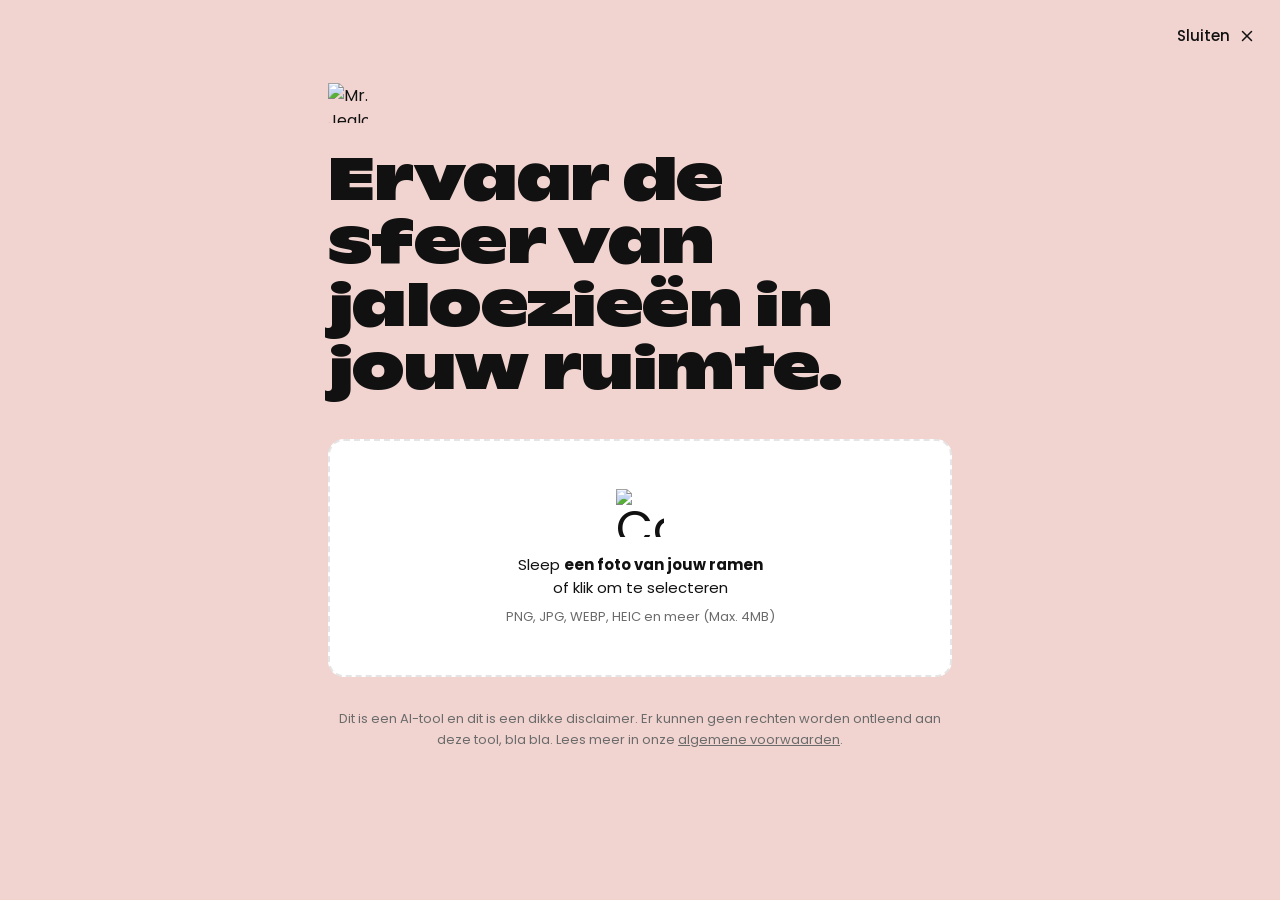
==== static/index.html @ cdcdd08e "Initial commit — Miss Vision Meets Mister Jealousy Full Flask app: Claude Vision 8-phase analysis pi" ====
<!DOCTYPE html>
<html lang="nl">
<head>
  <meta charset="UTF-8" />
  <meta name="viewport" content="width=device-width, initial-scale=1.0" />
  <title>Mr. Jealousy — Ervaar de sfeer</title>
  <link rel="stylesheet" href="style.css" />
</head>
<body>

<div class="app">

  <!-- ══════════════════════════════════════════
       PAGE 1 — LANDING / UPLOAD
  ══════════════════════════════════════════ -->
  <section id="page-landing" class="page active">

    <div class="topbar">
      <button class="btn-close" type="button" id="btn-sluiten-landing" aria-label="Sluiten">
        Sluiten
        <svg viewBox="0 0 24 24" fill="none" xmlns="http://www.w3.org/2000/svg">
          <line x1="18" y1="6" x2="6" y2="18" stroke-linecap="round"/>
          <line x1="6" y1="6" x2="18" y2="18" stroke-linecap="round"/>
        </svg>
      </button>
    </div>

    <div class="landing-content">

      <!-- MJ logo avatar -->
      <div class="avatar avatar-mj" aria-hidden="true">
        <img src="/img/speechbubble-logo.svg" alt="Mr. Jealousy logo">
      </div>

      <h1 class="landing-headline">
        Ervaar de sfeer van jaloezieën in jouw ruimte.
      </h1>

      <!-- Upload drop zone -->
      <label class="upload-card" id="upload-zone" for="file-input">
        <input
          type="file"
          id="file-input"
          accept="image/png,image/jpeg,image/webp,image/heic,image/heif,image/bmp,image/tiff,image/avif,.png,.jpg,.jpeg,.webp,.heic,.heif,.bmp,.tif,.tiff,.avif"
          aria-label="Upload een foto van jouw ramen"
        />
        <div class="upload-icon"><img src="/img/icon-camera.png" alt="Camera"></div>
        <p class="upload-primary">
          Sleep <strong>een foto van jouw ramen</strong><br>
          of klik om te selecteren
        </p>
        <p class="upload-hint">PNG, JPG, WEBP, HEIC en meer (Max. 4MB)</p>
      </label>

      <p class="landing-disclaimer">
        Dit is een AI-tool en dit is een dikke disclaimer. Er kunnen geen rechten
        worden ontleend aan deze tool, bla bla. Lees meer in onze
        <a href="#" target="_blank">algemene voorwaarden</a>.
      </p>

    </div>
  </section>


  <!-- ══════════════════════════════════════════
       PAGE 2 — LOADING (ALTERNATIVE)
  ══════════════════════════════════════════ -->
  <section id="page-loading" class="page">

    <div class="topbar">
      <button class="btn-close" type="button" id="btn-afsluiten-loading" aria-label="Afsluiten">
        Afsluiten
        <svg viewBox="0 0 24 24" fill="none" xmlns="http://www.w3.org/2000/svg">
          <line x1="18" y1="6" x2="6" y2="18" stroke-linecap="round"/>
          <line x1="6" y1="6" x2="18" y2="18" stroke-linecap="round"/>
        </svg>
      </button>
    </div>

    <div class="loading-inner-wrap">
      <div class="loading-inner">

        <div class="chat-row" id="chat-row">
          <div class="avatar avatar-mj" aria-hidden="true">
            <img src="/img/speechbubble-logo.svg" alt="Mr. Jealousy logo">
          </div>
          <div class="chat-text-carousel" id="chat-carousel">
            <span class="carousel-item">Hey Gorgeous…</span>
            <span class="carousel-item">Let's do some magic! ✨</span>
          </div>
        </div>

        <div class="progress-card">
          <div class="progress-track">
            <div class="progress-fill" id="progress-fill"></div>
          </div>
        </div>

        <p class="loading-disclaimer">
          Dit is een AI-tool en dit is een dikke disclaimer. Er kunnen geen rechten
          worden ontleend aan deze tool, bla bla. Lees meer in onze
          <a href="#" target="_blank">algemene voorwaarden</a>. Nullam id dolor id
          nibh ultricies vehicula ut id elit. Maecenas sed diam eget risus varius
          blandit sit amet non magna.
        </p>

      </div>
    </div>
  </section>


  <!-- ══════════════════════════════════════════
       PAGE 3 — RESULT
  ══════════════════════════════════════════ -->
  <section id="page-result" class="page">

    <header class="result-header">
      <div class="result-header-left">
        <img src="/img/speechbubble-logo.svg" alt="Mr. Jealousy logo" style="width:40px;height:40px;object-fit:contain;" aria-hidden="true">
        <span class="result-header-title">Paleisje hoor 😍</span>
      </div>
      <button class="btn-close" type="button" id="btn-afsluiten-result" aria-label="Afsluiten">
        Afsluiten
        <svg viewBox="0 0 24 24" fill="none" xmlns="http://www.w3.org/2000/svg">
          <line x1="18" y1="6" x2="6" y2="18" stroke-linecap="round"/>
          <line x1="6" y1="6" x2="18" y2="18" stroke-linecap="round"/>
        </svg>
      </button>
    </header>

    <div class="result-body">

    <!-- LEFT: Before / After slider -->
    <div class="result-left">

      <div class="before-after-container" id="ba-container">
        <img class="ba-image ba-before" id="ba-before" src="" alt="Originele foto" />
        <img class="ba-image ba-after"  id="ba-after"  src="" alt="Visualisatie jaloezie" />
        <div class="ba-divider" id="ba-divider"></div>
        <div class="ba-handle" id="ba-handle">
          <img src="/img/left-and-right.png" alt="Slider" style="width:24px;height:24px;object-fit:contain;display:block;">
        </div>
        <!-- Before / After labels -->
        <div class="ba-label ba-label--before">Voor</div>
        <div class="ba-label ba-label--after">Na</div>
        <div class="render-loader" id="render-loader" aria-live="polite">
          <div class="mrjl-card" id="mrjl-card">
            <!-- Phase 0 + 1: MJ logo -->
            <div class="mrjl-logo" id="mrjl-logo">
              <svg class="mrjl-svg" viewBox="-15 -15 72 72" xmlns="http://www.w3.org/2000/svg" overflow="visible">
                <path id="mrjl-heart"  fill="#E03E52" d="M11.2279 25.0885C12.7592 25.9867 14.6341 25.9867 16.1654 25.0885C19.3364 23.2269 20.3933 21.181 20.3933 19.4268C20.3933 17.546 18.6865 15.9607 16.6808 15.9607C14.6752 15.9607 13.6967 17.3694 13.6967 17.3694C13.6967 17.3694 12.7219 15.9607 10.7125 15.9607C8.70311 15.9607 7 17.5498 7 19.4268C7.00373 21.1772 8.05698 23.2269 11.2279 25.0885Z"/>
                <path id="mrjl-bubble" fill="#1D1B1F" d="M33.6226 14.6455V22.2148C33.6224 25.8015 31.2783 27.3417 27.8999 27.3418C26.544 27.4267 25.1962 27.0775 24.0522 26.3447V22.624C24.5878 23.0329 25.2467 23.2483 25.9204 23.2344C26.2069 23.2688 26.4976 23.2388 26.771 23.1465C27.0444 23.0541 27.2936 22.9014 27.5005 22.7002C27.7073 22.4991 27.8663 22.254 27.9663 21.9834C28.0662 21.7128 28.105 21.423 28.0786 21.1357V18.3672H24.0522V14.6455H33.6226Z"/>
              </svg>
            </div>
            <!-- Phase 2: bouncing spinner -->
            <div class="mrjl-spin" id="mrjl-spin">
              <div class="mrjl-bounce">
                <div class="mrjl-dots">
                  <div class="mrjl-dot mrjl-tl"></div>
                  <div class="mrjl-dot mrjl-tr"></div>
                  <div class="mrjl-sq"></div>
                </div>
              </div>
              <div class="mrjl-shadow"></div>
            </div>
          </div>
        </div>
      </div>

      <div class="result-actions">
        <button class="btn-outline" id="btn-opnieuw" type="button">Opnieuw</button>
        <button class="btn-outline" id="btn-opslaan" type="button">Opslaan</button>
      </div>

    </div>

    <!-- RIGHT: Configuration panel -->
    <div class="result-right">

      <!-- Error banner (quality check failure) -->
      <div class="error-banner" id="error-banner"></div>

      <div class="config-body">

        <!-- GEKOZEN KLEUR -->
        <div class="config-section">
          <div class="section-label">Gekozen kleur*</div>
          <div class="color-hero" id="color-hero">
            <img id="color-hero-img" src="" alt="Geselecteerde kleur" />
            <div class="color-hero-overlay">
              <div>
                <div class="color-hero-name" id="color-hero-name">—</div>
                <div class="color-hero-material" id="color-hero-material">—</div>
              </div>
              <button class="btn-kleuren" type="button" id="btn-kleuren">
                Kleuren
                <svg viewBox="0 0 24 24" fill="none" xmlns="http://www.w3.org/2000/svg">
                  <polyline points="6 9 12 15 18 9" stroke-linecap="round" stroke-linejoin="round"/>
                </svg>
              </button>
            </div>
          </div>
          <div class="result-actions" style="padding: 10px 0 0; background: transparent;">
            <button class="btn-outline" type="button" style="padding: 8px 12px; border-color: var(--pink-border); color: var(--text-dark); background: var(--pink-light);">
              Kleurstaal bestellen
            </button>
            <button class="btn-outline" type="button" style="padding: 8px 12px; border-color: var(--pink-border); color: var(--text-dark); background: var(--pink-light);">
              Jaloezie bestellen
            </button>
          </div>
        </div>

        <!-- ONZE SUGGESTIES -->
        <div class="config-section">
          <div class="section-label">Onze suggesties</div>
          <div class="suggestion-list" id="suggestion-list">
            <!-- Populated by script.js -->
          </div>
        </div>

        <!-- LADDER -->
        <div class="config-section">
          <div class="section-label">
            Ladder
          </div>
          <div class="radio-group grid-2" id="rg-ladder">
            <label class="radio-item selected" data-value="Ladderband">
              <div class="radio-dot"></div>
              <span class="radio-label">Ladderband</span>
            </label>
            <label class="radio-item" data-value="Ladderkoord">
              <div class="radio-dot"></div>
              <span class="radio-label">Ladderkoord</span>
            </label>
          </div>
        </div>

        <!-- LAMELBREEDTE -->
        <div class="config-section">
          <div class="section-label">
            Lamelbreedte
          </div>
          <div class="radio-group grid-2" id="rg-lamel">
            <label class="radio-item" data-value="25mm">
              <div class="radio-dot"></div>
              <span class="radio-label">25mm</span>
            </label>
            <label class="radio-item selected" data-value="50mm">
              <div class="radio-dot"></div>
              <span class="radio-label">50mm</span>
            </label>
          </div>
        </div>

        <!-- DAGDEEL -->
        <div class="config-section">
          <div class="section-label">
            Dagdeel
          </div>
          <div class="radio-group grid-2" id="rg-dagdeel">
            <label class="radio-item" data-value="Ochtend (Koel)">
              <div class="radio-dot"></div>
              <span class="radio-label">Ochtend</span>
            </label>
            <label class="radio-item" data-value="Middag (Helder)">
              <div class="radio-dot"></div>
              <span class="radio-label">Middag</span>
            </label>
            <label class="radio-item selected" data-value="Zonsondergang (Warm)">
              <div class="radio-dot"></div>
              <span class="radio-label">Golden hour</span>
            </label>
            <label class="radio-item" data-value="Avond (Sfeervol)">
              <div class="radio-dot"></div>
              <span class="radio-label">Avond</span>
            </label>
          </div>
        </div>

        <!-- VISUALISEREN -->
        <div class="config-section config-section--cta-bottom">
          <button class="btn-primary" id="btn-visualiseer" type="button">
            ✨ Resultaat visualiseren
          </button>
          <div class="result-actions" style="padding: 10px 0 0; background: transparent;">
            <button class="btn-outline" type="button" style="padding: 8px 12px; border-color: var(--pink-border); color: var(--text-dark); background: var(--pink-light);">
              Kleurstaal bestellen
            </button>
            <button class="btn-outline" type="button" style="padding: 8px 12px; border-color: var(--pink-border); color: var(--text-dark); background: var(--pink-light);">
              Jaloezie bestellen
            </button>
          </div>
        </div>


      </div><!-- /config-body -->
    </div><!-- /result-right -->

    </div><!-- /result-body -->

  </section><!-- /page-result -->

</div><!-- /app -->


<!-- ══════════════════════════════════════════
     COLOR FLYOUT / DRAWER
══════════════════════════════════════════ -->
<div class="flyout-overlay" id="flyout-overlay">
  <div class="flyout-panel" id="flyout-panel">

    <div class="flyout-header">
      <div class="flyout-title">
        Kies jaloeziekleur
        <div class="info-icon" title="Kies een kleur uit de Mr. Jealousy collectie">i</div>
      </div>
      <button class="btn-close" type="button" id="btn-flyout-sluiten" aria-label="Sluiten">
        Sluiten
        <svg viewBox="0 0 24 24" fill="none" xmlns="http://www.w3.org/2000/svg">
          <line x1="18" y1="6" x2="6" y2="18" stroke-linecap="round"/>
          <line x1="6" y1="6" x2="18" y2="18" stroke-linecap="round"/>
        </svg>
      </button>
    </div>

    <div class="flyout-material-toggle">
      <div class="mat-toggle" id="mat-toggle">
        <label class="radio-item selected" data-value="Aluminium Jaloezieën">
          <div class="radio-dot"></div>
          <span class="radio-label">Aluminium</span>
        </label>
        <label class="radio-item" data-value="Houten Jaloezieën">
          <div class="radio-dot"></div>
          <span class="radio-label">Hout & Bamboe</span>
        </label>
      </div>
    </div>

    <div class="flyout-list" id="flyout-list">
      <!-- Populated by script.js -->
    </div>

  </div>
</div>

<script src="script.js"></script>
</body>
</html>
---- static/style.css ----
/* ============================================================
   MRJ3.0 — Mr. Jealousy Interior Intelligence Tool
   Design System & Page Styles
   ============================================================ */

/* ── FONTS ─────────────────────────────────────────────────── */

@font-face {
  font-family: 'MrGintoNord';
  src: url('fonts/MrGintoNord-Black.woff2') format('woff2');
  font-weight: 900;
  font-style: normal;
  font-display: swap;
}

@font-face {
  font-family: 'MrGintoNord';
  src: url('fonts/MrGintoNord-Bold.woff2') format('woff2');
  font-weight: 700;
  font-style: normal;
  font-display: swap;
}

@font-face {
  font-family: 'MrGintoNord';
  src: url('fonts/MrGintoNord-Ultra.woff2') format('woff2');
  font-weight: 800;
  font-style: normal;
  font-display: swap;
}

@font-face {
  font-family: 'Poppins';
  src: url('fonts/font-poppins-400.woff2') format('woff2');
  font-weight: 400;
  font-style: normal;
  font-display: swap;
}

@font-face {
  font-family: 'Poppins';
  src: url('fonts/font-poppins-500.woff2') format('woff2');
  font-weight: 500;
  font-style: normal;
  font-display: swap;
}

@font-face {
  font-family: 'Poppins';
  src: url('fonts/font-poppins-700.woff2') format('woff2');
  font-weight: 700;
  font-style: normal;
  font-display: swap;
}

/* ── DESIGN TOKENS ─────────────────────────────────────────── */

:root {
  --bg:            #F1D4D0;
  --bg-card:       #FFFFFF;
  --text-dark:     #111111;
  --text-mid:      #3D3D3D;
  --text-muted:    #6B6B6B;
  --accent:        #111111;
  --pink-light:    #F5F5F5;
  --pink-border:   #E5E5E5;
  --pink-bubble:   #E8D0CD;
  --overlay:       rgba(0, 0, 0, 0.45);

  --radius-card:   16px;
  --radius-btn:    999px;
  --radius-input:  12px;

  --shadow-card:   0 2px 16px rgba(0,0,0,0.08);
  --shadow-btn:    0 2px 8px rgba(2, 2, 2, 0.12);

  --font-heading:  'MrGintoNord', serif;
  --font-body:     'Poppins', sans-serif;
}

/* ── RESET & BASE ───────────────────────────────────────────── */

*, *::before, *::after {
  box-sizing: border-box;
  margin: 0;
  padding: 0;
}

html, body {
  height: 100%;
  overflow: hidden;
}

body {
  font-family: var(--font-body);
  background-color: var(--bg);
  color: var(--text-dark);
  -webkit-font-smoothing: antialiased;
  -moz-osx-font-smoothing: grayscale;
}

a {
  color: inherit;
  text-decoration: underline;
  cursor: pointer;
}

button {
  cursor: pointer;
  font-family: var(--font-body);
  border: none;
  background: none;
}

img {
  display: block;
  max-width: 100%;
}

/* ── LAYOUT ─────────────────────────────────────────────────── */

.app {
  position: relative;
  width: 100%;
  height: 100%;
  max-width: 1440px;
  margin: 0 auto;
  overflow: hidden;
}

/* Each page is a full-screen section */
.page {
  position: absolute;
  inset: 0;
  display: flex;
  flex-direction: column;
  background-color: var(--bg);
  opacity: 0;
  pointer-events: none;
  transition: opacity 0.28s ease;
  overflow: hidden;
}

.page.active {
  opacity: 1;
  pointer-events: all;
}

/* Top bar shared across pages */
.topbar {
  display: flex;
  align-items: center;
  justify-content: flex-end;
  padding: 20px 24px 0;
  flex-shrink: 0;
}

.btn-close {
  display: flex;
  align-items: center;
  gap: 8px;
  font-family: var(--font-body);
  font-size: 15px;
  font-weight: 500;
  color: var(--text-dark);
  background: none;
  border: none;
  cursor: pointer;
  padding: 4px 0;
}

.btn-close svg {
  width: 18px;
  height: 18px;
  stroke: var(--text-dark);
  stroke-width: 2;
}

/* ── SPEECH BUBBLE AVATAR ───────────────────────────────────── */

.avatar {
  width: 40px;
  height: 40px;
  border-radius: 50%;
  flex-shrink: 0;
  display: flex;
  align-items: center;
  justify-content: center;
}

.avatar-mj {
  background: transparent;
}

.avatar-mj img {
  width: 100%;
  height: 100%;
  object-fit: contain;
}

.avatar-dots {
  background: var(--pink-bubble);
}

.avatar-dots span {
  display: flex;
  gap: 3px;
  align-items: center;
}

.avatar-dots span i {
  width: 5px;
  height: 5px;
  border-radius: 50%;
  background: var(--text-dark);
  display: block;
}

.chat-line {
  display: flex;
  align-items: center;
  gap: 12px;
  font-size: 15px;
  font-weight: 500;
  color: var(--text-dark);
}

.chat-sequence {
  display: flex;
  flex-direction: column;
  gap: 10px;
}

.chat-msg {
  display: flex;
  align-items: center;
  gap: 12px;
  font-size: 15px;
  font-weight: 500;
  color: var(--text-dark);
  opacity: 0;
  transform: translateY(6px);
  transition: opacity 0.35s ease, transform 0.35s ease;
}

.chat-msg.visible {
  opacity: 1;
  transform: none;
}

/* ── LOADING CAROUSEL ───────────────────────────────────────── */

.chat-row {
  display: flex;
  align-items: center;
  gap: 12px;
}

.chat-text-carousel {
  position: relative;
  height: 1.5em;
  overflow: hidden;
  flex: 1;
}

.carousel-item {
  position: absolute;
  inset: 0;
  display: flex;
  align-items: center;
  font-size: 15px;
  font-weight: 500;
  color: var(--text-dark);
  transform: translateY(110%);
  opacity: 0;
  transition: transform 1.2s cubic-bezier(0.25, 0.46, 0.45, 0.94),
              opacity 1.2s ease;
}

.carousel-item.active {
  transform: translateY(0);
  opacity: 1;
}

.carousel-item.leaving {
  transform: translateY(-110%);
  opacity: 0;
  transition: transform 1.2s cubic-bezier(0.25, 0.46, 0.45, 0.94),
              opacity 0.8s ease;
}

/* ── PAGE 1: LANDING ────────────────────────────────────────── */

#page-landing {
  justify-content: flex-start;
}

.landing-content {
  flex: 1;
  display: flex;
  flex-direction: column;
  padding: 24px 40px 40px;
  width: 100%;
  max-width: 640px;
  align-self: center;
}

.landing-content .avatar-mj {
  margin-bottom: 24px;
}

.landing-headline {
  font-family: var(--font-heading);
  font-weight: 900;
  font-size: clamp(2rem, 5vw, 3.5rem);
  line-height: 1.05;
  color: var(--text-dark);
  margin-bottom: 32px;
  letter-spacing: -0.01em;
}

.upload-card {
  background: var(--bg-card);
  border: 2px dashed var(--pink-border);
  border-radius: var(--radius-card);
  padding: 48px 32px;
  text-align: center;
  cursor: pointer;
  transition: border-color 0.2s, background 0.2s;
  position: relative;
}

.upload-card:hover,
.upload-card.drag-over {
  border-color: var(--accent);
  background: var(--pink-light);
}

.upload-card input[type="file"] {
  position: absolute;
  inset: 0;
  opacity: 0;
  cursor: pointer;
  width: 100%;
  height: 100%;
}

.upload-icon {
  font-size: 48px;
  margin-bottom: 16px;
  line-height: 1;
  display: flex;
  justify-content: center;
  align-items: center;
}

.upload-icon img {
  display: block;
  width: 48px;
  height: 48px;
  object-fit: contain;
  margin: 0 auto;
}

.upload-primary {
  font-size: 15px;
  font-weight: 400;
  color: var(--text-dark);
  margin-bottom: 6px;
}

.upload-primary strong {
  font-weight: 700;
}

.upload-hint {
  font-size: 13px;
  color: var(--text-muted);
  margin-top: 8px;
}

.landing-disclaimer {
  margin-top: 32px;
  font-size: 13px;
  color: var(--text-muted);
  line-height: 1.6;
  text-align: center;
}

/* ── PAGE 2: LOADING (ALTERNATIVE) ─────────────────────────── */

#page-loading {
  justify-content: flex-start;
  align-items: center;
}

#page-loading .topbar {
  width: 100%;
  flex-shrink: 0;
}

#page-loading .loading-inner-wrap {
  flex: 1;
  display: flex;
  align-items: center;
  justify-content: center;
  width: 100%;
}

.loading-inner {
  width: 100%;
  max-width: 600px;
  padding: 0 32px;
  display: flex;
  flex-direction: column;
  gap: 24px;
}

.progress-card {
  background: var(--bg-card);
  border-radius: var(--radius-card);
  padding: 24px 28px;
  box-shadow: var(--shadow-card);
}

.progress-track {
  height: 8px;
  background: #E8D0CD;
  border-radius: 999px;
  overflow: hidden;
}

.progress-fill {
  height: 100%;
  background: var(--accent);
  border-radius: 999px;
  width: 0%;
  transition: width 0.5s cubic-bezier(0.4, 0, 0.2, 1);
}

.loading-disclaimer {
  font-size: 13px;
  color: var(--text-muted);
  line-height: 1.6;
}

/* ── PAGE 3: RESULT ─────────────────────────────────────────── */

#page-result {
  flex-direction: column;
  overflow: hidden;
}

.result-header {
  display: flex;
  align-items: center;
  justify-content: space-between;
  background: var(--bg);
  padding: 14px 24px;
  flex-shrink: 0;
  border-bottom: 1px solid rgba(0,0,0,0.06);
}

.result-header-left {
  display: flex;
  align-items: center;
  gap: 12px;
}

.result-header-title {
  font-family: var(--font-body);
  font-size: 15px;
  font-weight: 600;
  color: var(--text-dark);
}

.avatar-mj--white {
  background: white;
  padding: 6px;
}

.result-body {
  flex: 1;
  display: flex;
  flex-direction: row;
  overflow: hidden;
  min-height: 0;
  padding: 16px;
  gap: 16px;
}

/* Left panel: before/after */
.result-left {
  flex: 1;
  position: relative;
  background: #FFFFFF;
  overflow: hidden;
  display: flex;
  flex-direction: column;
  border-radius: var(--radius-card);
  box-shadow: var(--shadow-card);
}

.before-after-container {
  flex: 1;
  position: relative;
  overflow: hidden;
  cursor: col-resize;
  -webkit-user-select: none;
  user-select: none;
}

.ba-image {
  position: absolute;
  inset: 0;
  width: 100%;
  height: 100%;
  object-fit: contain;
  object-position: center center;
  background: #FFFFFF;
}

.ba-before {
  z-index: 1;
}

.ba-after {
  z-index: 2;
  clip-path: inset(0 50% 0 0);
}

.ba-divider {
  position: absolute;
  top: 0;
  bottom: 0;
  left: 50%;
  width: 2px;
  background: white;
  z-index: 3;
  transform: translateX(-50%);
}

.ba-handle {
  position: absolute;
  top: 50%;
  left: 50%;
  transform: translate(-50%, -50%);
  width: 40px;
  height: 40px;
  border-radius: 50%;
  background: white;
  z-index: 4;
  display: flex;
  align-items: center;
  justify-content: center;
  box-shadow: 0 2px 8px rgba(0,0,0,0.3);
}

.ba-handle svg {
  width: 20px;
  height: 20px;
  stroke: var(--text-dark);
  stroke-width: 2;
}

/* Before / After labels */
.ba-label {
  position: absolute;
  bottom: 14px;
  z-index: 5;
  background: rgba(255, 255, 255, 0.45);
  backdrop-filter: blur(14px) saturate(160%);
  -webkit-backdrop-filter: blur(14px) saturate(160%);
  color: var(--text-dark);
  font-family: var(--font-body);
  font-size: 12px;
  font-weight: 700;
  letter-spacing: 0.06em;
  text-transform: uppercase;
  padding: 5px 11px;
  border-radius: 999px;
  pointer-events: none;
  border: 1px solid rgba(255, 255, 255, 0.55);
  box-shadow: 0 2px 10px rgba(0,0,0,0.12);
}

.ba-label--before {
  left: 14px;
}

.ba-label--after {
  right: 14px;
}

/* Windofy watermark — rechtsboven op het visualisatieresultaat */
.ba-watermark {
  position: absolute;
  top: 14px;
  right: 14px;
  width: 80px;
  height: auto;
  z-index: 6;
  opacity: 0.70;
  pointer-events: none;
  filter: drop-shadow(0 1px 3px rgba(0,0,0,0.25));
}

.result-actions {
  display: flex;
  gap: 12px;
  padding: 16px 20px;
  background: rgba(255, 255, 255, 0.55);
  backdrop-filter: blur(14px) saturate(160%);
  -webkit-backdrop-filter: blur(14px) saturate(160%);
  flex-shrink: 0;
  border-top: 1px solid rgba(255, 255, 255, 0.45);
}

.btn-outline {
  flex: 1;
  display: flex;
  align-items: center;
  justify-content: center;
  gap: 8px;
  padding: 11px 20px;
  border: 1.5px solid var(--text-dark);
  border-radius: var(--radius-btn);
  font-size: 14px;
  font-weight: 500;
  color: var(--text-dark);
  background: transparent;
  transition: background 0.18s, color 0.18s;
}

.btn-outline:hover {
  background: var(--text-dark);
  color: white;
}

/* Right panel: config */
.result-right {
  width: 420px;
  flex-shrink: 0;
  background: #FFFFFF;
  overflow-y: auto;
  display: flex;
  flex-direction: column;
  border-radius: var(--radius-card);
  box-shadow: var(--shadow-card);
}

.result-right::-webkit-scrollbar {
  width: 4px;
}

.result-right::-webkit-scrollbar-track {
  background: transparent;
}

.result-right::-webkit-scrollbar-thumb {
  background: var(--pink-border);
  border-radius: 999px;
}

.result-topbar {
  display: flex;
  align-items: center;
  justify-content: space-between;
  padding: 20px 20px 0;
  flex-shrink: 0;
}

.config-body {
  padding: 20px;
  display: flex;
  flex-direction: column;
  gap: 0;
}

/* Section dividers */
.config-section {
  padding: 18px 0;
  border-bottom: 1px solid rgba(0,0,0,0.08);
}

.config-section:last-child {
  border-bottom: none;
}

.config-section--no-border  { border-bottom: none; }
.config-section--cta-top    { border-bottom: none; padding-top: 4px; padding-bottom: 4px; }
.config-section--cta-bottom { border-bottom: none; padding-top: 4px; }

.color-cta-links--spaced { margin-top: 14px; }

.section-label {
  font-size: 13px;
  font-weight: 700;
  color: var(--text-dark);
  text-transform: uppercase;
  letter-spacing: 0.04em;
  margin-bottom: 12px;
  display: flex;
  align-items: center;
  gap: 6px;
}

/* Selected color hero */
.color-hero {
  position: relative;
  border-radius: var(--radius-card);
  overflow: hidden;
  aspect-ratio: 16 / 7;
  background: #000000;
  margin-bottom: 10px;
}

.color-hero img {
  width: 100%;
  height: 100%;
  object-fit: cover;
  object-position: left center;
}

/* Full-product JPEG photos: zoom in and anchor to the left tip of the slats.
   Slats run right→left; the left tip sits at ~28% from the image edge.
   Scale up to crop out the black background on both sides. */
.color-hero img.hero-img--product {
  object-fit: cover;
  object-position: 28% center;
  transform: scale(1.65);
  transform-origin: 28% center;
}

.color-hero-overlay {
  position: absolute;
  bottom: 0;
  left: 0;
  right: 0;
  padding: 10px 14px;
  background: linear-gradient(transparent, rgba(0,0,0,0.55));
  display: flex;
  align-items: flex-end;
  justify-content: space-between;
}

.color-hero-name {
  color: white;
  font-size: 15px;
  font-weight: 700;
}

.color-hero-material {
  color: rgba(255,255,255,0.8);
  font-size: 12px;
  font-weight: 400;
}

.btn-kleuren {
  display: flex;
  align-items: center;
  gap: 4px;
  color: white;
  font-size: 13px;
  font-weight: 600;
  background: none;
  border: none;
  cursor: pointer;
  white-space: nowrap;
}

.btn-kleuren svg {
  width: 14px;
  height: 14px;
  stroke: white;
  stroke-width: 2.5;
}

.color-cta-links {
  display: flex;
  gap: 20px;
  margin-top: 4px;
}

.color-cta-links a {
  font-size: 13px;
  font-weight: 500;
  color: var(--text-dark);
  text-decoration: underline;
}

/* Suggestion cards — 2×2 grid of square product-photo tiles */
.suggestion-list {
  display: grid;
  grid-template-columns: 1fr 1fr;
  gap: 8px;
  margin-bottom: 16px;
}

.suggestion-card {
  display: flex;
  flex-direction: column;
  padding: 0;
  border: 1.5px solid var(--pink-border);
  border-radius: var(--radius-input);
  cursor: pointer;
  transition: border-color 0.18s;
  background: var(--bg-card);
  overflow: hidden;
}

.suggestion-card:hover {
  border-color: var(--text-dark);
}

.suggestion-card.selected {
  border-color: var(--text-dark);
}

.suggestion-thumb {
  width: 100%;
  aspect-ratio: 1 / 1;
  object-fit: cover;
  border-radius: 0;
  flex-shrink: 0;
  background: var(--pink-light);
  display: block;
}

.suggestion-info {
  padding: 8px 10px 10px;
  min-width: 0;
}

.suggestion-name {
  font-size: 12px;
  font-weight: 700;
  color: var(--text-dark);
  white-space: nowrap;
  overflow: hidden;
  text-overflow: ellipsis;
}

.suggestion-material {
  font-size: 11px;
  color: var(--text-muted);
  margin-top: 2px;
}

.suggestion-chevron {
  display: none;
}

/* Primary action button */
.btn-primary {
  width: 100%;
  padding: 15px 24px;
  background: var(--text-dark);
  color: white;
  border-radius: var(--radius-btn);
  font-size: 15px;
  font-weight: 600;
  border: none;
  cursor: pointer;
  display: flex;
  align-items: center;
  justify-content: center;
  gap: 8px;
  transition: opacity 0.18s, transform 0.1s;
  margin: 4px 0;
}

.btn-primary:hover {
  opacity: 0.88;
}

.btn-primary:active {
  transform: scale(0.98);
}

.btn-primary:disabled {
  opacity: 0.45;
  cursor: not-allowed;
}

/* ── RADIO GROUPS ───────────────────────────────────────────── */

.radio-group {
  display: flex;
  flex-wrap: wrap;
  gap: 8px 24px;
}

.radio-group.grid-2 {
  display: grid;
  grid-template-columns: 1fr 1fr;
  gap: 4px 0;
}

/* Ensure dot + label sit at the same baseline across all grid-2 groups */
.radio-group.grid-2 .radio-item {
  padding: 5px 0;
}

.radio-item {
  display: flex;
  align-items: center;
  gap: 10px;
  cursor: pointer;
  padding: 6px 0;
}

.radio-dot {
  width: 22px;
  height: 22px;
  border-radius: 50%;
  border: 2px solid #C0B8B6;
  flex-shrink: 0;
  display: flex;
  align-items: center;
  justify-content: center;
  transition: border-color 0.15s;
  background: white;
}

.radio-dot::after {
  content: '';
  width: 10px;
  height: 10px;
  border-radius: 50%;
  background: var(--text-dark);
  opacity: 0;
  transition: opacity 0.15s;
}

.radio-item.selected .radio-dot {
  border-color: var(--text-dark);
}

.radio-item.selected .radio-dot::after {
  opacity: 1;
}

.radio-label {
  font-size: 14px;
  font-weight: 400;
  color: var(--text-dark);
}

.radio-icon-svg {
  width: 36px;
  height: 20px;
  stroke: currentColor;
  stroke-linecap: round;
  stroke-linejoin: round;
  flex-shrink: 0;
}

/* Info icon */
.info-icon {
  width: 18px;
  height: 18px;
  border-radius: 50%;
  border: 1.5px solid #BBBBBB;
  display: flex;
  align-items: center;
  justify-content: center;
  font-size: 11px;
  color: #888;
  cursor: default;
  flex-shrink: 0;
  line-height: 1;
  font-style: italic;
  font-family: Georgia, serif;
  font-weight: 700;
}

/* Technical check data */
.tech-check-table {
  display: grid;
  grid-template-columns: auto 1fr;
  gap: 6px 16px;
  font-size: 13px;
}

.tech-check-table dt {
  color: var(--text-muted);
  font-weight: 400;
  white-space: nowrap;
}

.tech-check-table dd {
  color: var(--text-dark);
  font-weight: 500;
}

/* Special considerations */
.special-text {
  font-size: 13px;
  color: var(--text-mid);
  line-height: 1.65;
}

/* Style description block */
.style-description {
  font-size: 13px;
  color: var(--text-mid);
  line-height: 1.75;
  padding-top: 4px;
}

/* ── COLOR FLYOUT ────────────────────────────────────────────── */

.flyout-overlay {
  position: fixed;
  inset: 0;
  background: var(--overlay);
  z-index: 100;
  opacity: 0;
  pointer-events: none;
  transition: opacity 0.25s ease;
}

.flyout-overlay.open {
  opacity: 1;
  pointer-events: all;
}

.flyout-panel {
  position: fixed;
  top: 0;
  right: 0;
  bottom: 0;
  width: 380px;
  background: var(--bg-card);
  z-index: 101;
  display: flex;
  flex-direction: column;
  transform: translateX(100%);
  transition: transform 0.3s cubic-bezier(0.4, 0, 0.2, 1);
  box-shadow: -4px 0 24px rgba(0,0,0,0.12);
}

.flyout-overlay.open .flyout-panel {
  transform: translateX(0);
}

.flyout-header {
  display: flex;
  align-items: center;
  justify-content: space-between;
  padding: 20px 20px 16px;
  border-bottom: 1px solid rgba(0,0,0,0.07);
  flex-shrink: 0;
}

.flyout-title {
  font-size: 15px;
  font-weight: 700;
  color: var(--text-dark);
  display: flex;
  align-items: center;
  gap: 8px;
}

.flyout-material-toggle {
  display: flex;
  gap: 0;
  padding: 12px 20px;
  border-bottom: 1px solid rgba(0,0,0,0.07);
  flex-shrink: 0;
}

.flyout-list {
  flex: 1;
  overflow-y: auto;
  padding: 8px 16px 20px;
  display: grid;
  grid-template-columns: 1fr 1fr;
  gap: 8px;
  align-content: start;
}

.flyout-list::-webkit-scrollbar {
  width: 4px;
}

.flyout-list::-webkit-scrollbar-thumb {
  background: var(--pink-border);
  border-radius: 999px;
}

.flyout-item {
  display: flex;
  flex-direction: column;
  padding: 0;
  border-radius: var(--radius-input);
  cursor: pointer;
  transition: border-color 0.15s;
  border: 1.5px solid var(--pink-border);
  overflow: hidden;
}

.flyout-item:hover {
  border-color: var(--text-dark);
}

.flyout-item.selected {
  border-color: var(--text-dark);
  box-shadow: 0 0 0 1px var(--text-dark);
}

.flyout-thumb-wrap {
  position: relative;
  width: 100%;
  padding-bottom: 100%;
  overflow: hidden;
  background: var(--pink-light);
  flex-shrink: 0;
}

.flyout-thumb {
  position: absolute;
  inset: 0;
  width: 100%;
  height: 100%;
  object-fit: contain;
  display: block;
}

.flyout-info {
  padding: 8px 10px 10px;
  min-width: 0;
}

.flyout-name {
  font-size: 12px;
  font-weight: 700;
  color: var(--text-dark);
  white-space: nowrap;
  overflow: hidden;
  text-overflow: ellipsis;
}

.flyout-material {
  font-size: 11px;
  color: var(--text-muted);
  margin-top: 2px;
}

/* Material toggle — segmented pill, strict separation */
.mat-toggle {
  display: flex;
  gap: 0;
  width: 100%;
  background: var(--pink-light);
  border: 1px solid var(--pink-border);
  border-radius: 999px;
  padding: 4px;
  position: relative;
}

.mat-toggle .radio-item {
  flex: 1;
  justify-content: center;
  gap: 0;
  padding: 8px 14px;
  border-radius: 999px;
  background: transparent;
  transition: background 0.18s, color 0.18s, box-shadow 0.18s;
  position: relative;
}

.mat-toggle .radio-dot {
  display: none;
}

.mat-toggle .radio-label {
  font-size: 13px;
  font-weight: 600;
  color: var(--text-muted);
  letter-spacing: 0.01em;
}

.mat-toggle .radio-item.selected {
  background: white;
  box-shadow: 0 1px 3px rgba(0,0,0,0.08);
}

.mat-toggle .radio-item.selected .radio-label {
  color: var(--text-dark);
}

.mat-toggle .radio-item + .radio-item::before {
  content: '';
  position: absolute;
  left: 0;
  top: 22%;
  bottom: 22%;
  width: 1px;
  background: var(--pink-border);
  opacity: 1;
  transition: opacity 0.15s;
}

.mat-toggle .radio-item.selected + .radio-item::before,
.mat-toggle .radio-item:has(+ .radio-item.selected)::before,
.mat-toggle .radio-item.selected::before {
  opacity: 0;
}

/* ── ERROR STATE ─────────────────────────────────────────────── */

.error-banner {
  display: none;
  background: #FFF0F0;
  border: 1px solid #FFBBBB;
  border-radius: 12px;
  padding: 14px 18px;
  margin: 0 20px 16px;
  font-size: 13px;
  color: #991111;
  line-height: 1.55;
}

.error-banner.visible {
  display: block;
}

/* ── UTILITY ─────────────────────────────────────────────────── */

.hidden {
  display: none !important;
}

.spin {
  animation: spin 1s linear infinite;
}

@keyframes spin {
  to { transform: rotate(360deg); }
}

/* ── RENDER LOADER ─────────────────────────────────────────────── */

.render-loader {
  position: absolute;
  inset: 0;
  display: none;
  align-items: center;
  justify-content: center;
  background: rgba(255, 255, 255, 0.55);
  backdrop-filter: blur(10px);
  -webkit-backdrop-filter: blur(10px);
  z-index: 50;
  border-radius: var(--radius-card);
}

/* White circular card holding the animation */
.mrjl-card {
  position: relative;
  width: 160px;
  height: 160px;
  background: #ffffff;
  border-radius: 50%;
  box-shadow: 0 8px 32px rgba(0,0,0,0.18);
  display: flex;
  align-items: center;
  justify-content: center;
  overflow: visible;
}

/* ── Phase layers ── */
.mrjl-logo,
.mrjl-spin {
  position: absolute;
  width: 120px;
  height: 120px;
  display: flex;
  align-items: center;
  justify-content: center;
  pointer-events: none;
}

.mrjl-svg {
  width: 100%;
  height: 100%;
  overflow: visible;
}

#mrjl-heart,
#mrjl-bubble {
  transform-box: fill-box;
  transform-origin: center;
}

/* ── KEYFRAMES ── */

/* Logo enter */
@keyframes mrjl-heart-in {
  from { opacity: 0; transform: scale(0.5) rotate(-90deg); }
  to   { opacity: 1; transform: scale(1)   rotate(0deg);   }
}
@keyframes mrjl-bubble-in {
  from { opacity: 0; transform: scale(0.5) rotate(90deg); }
  to   { opacity: 1; transform: scale(1)   rotate(0deg);  }
}

/* Logo intertwine (heart) */
@keyframes mrjl-heart-twine {
  0%   { transform: translate(0,    0)    scale(1)    rotate(0deg);   }
  25%  { transform: translate(12px,-10px) scale(1.25) rotate(180deg); }
  50%  { transform: translate(-15px,12px) scale(0.9)  rotate(360deg); }
  75%  { transform: translate(8px, -8px)  scale(1.15) rotate(540deg); }
  100% { transform: translate(0,    0)    scale(1)    rotate(720deg); }
}

/* Logo intertwine (bubble) */
@keyframes mrjl-bubble-twine {
  0%   { transform: translate(0,    0)     scale(1)    rotate(0deg);    opacity: 1;   }
  25%  { transform: translate(-18px,12px)  scale(0.75) rotate(-180deg); opacity: 0.6; }
  50%  { transform: translate(20px,-18px)  scale(1.1)  rotate(-360deg); opacity: 0.6; }
  75%  { transform: translate(-10px,12px)  scale(0.85) rotate(-540deg); opacity: 0.6; }
  100% { transform: translate(0,    0)     scale(1)    rotate(-720deg); opacity: 1;   }
}

/* Logo exit */
@keyframes mrjl-logo-out {
  from { opacity: 1; transform: scale(1)   rotate(0deg);   }
  to   { opacity: 0; transform: scale(0.5) rotate(180deg); }
}

/* Spinner entrance (spring feel) */
@keyframes mrjl-spin-in {
  0%   { opacity: 0; transform: scale(0)    rotate(-180deg); }
  55%  { opacity: 1; transform: scale(1.18) rotate(12deg);   }
  75%  { opacity: 1; transform: scale(0.92) rotate(-6deg);   }
  100% { opacity: 1; transform: scale(1)    rotate(0deg);    }
}

/* Spinner bounce + rotate loop */
@keyframes mrjl-bounce {
  0%   { transform: translateY(-15px) rotate(0deg);   }
  50%  { transform: translateY(15px)  rotate(360deg); }
  100% { transform: translateY(-15px) rotate(720deg); }
}

/* Dot scale pulse */
@keyframes mrjl-dot-pulse {
  0%, 100% { transform: scale(1);   }
  50%       { transform: scale(0.4); }
}

/* Square morph */
@keyframes mrjl-sq-morph {
  0%, 100% { border-radius: 0%;  transform: rotate(-45deg) scale(1);   }
  50%       { border-radius: 50%; transform: rotate(-45deg) scale(0.5); }
}

/* Shadow pulse */
@keyframes mrjl-shadow {
  0%, 100% { transform: scaleX(1.2); opacity: 0.5; }
  50%       { transform: scaleX(0.6); opacity: 0.15; }
}

/* ── PHASE STATES ── */

/* Logo — hidden by default */
.mrjl-logo { opacity: 0; }

/* Logo enter */
.mrjl-logo.is-enter #mrjl-heart {
  animation: mrjl-heart-in 0.8s cubic-bezier(0.34,1.56,0.64,1) forwards;
}
.mrjl-logo.is-enter #mrjl-bubble {
  animation: mrjl-bubble-in 0.8s cubic-bezier(0.34,1.56,0.64,1) 0.1s forwards;
}
.mrjl-logo.is-enter {
  opacity: 1;
}

/* Logo intertwine */
.mrjl-logo.is-twine {
  opacity: 1;
}
.mrjl-logo.is-twine #mrjl-heart {
  animation: mrjl-heart-twine 1.5s cubic-bezier(0.45,0,0.55,1) forwards;
}
.mrjl-logo.is-twine #mrjl-bubble {
  animation: mrjl-bubble-twine 1.5s cubic-bezier(0.45,0,0.55,1) forwards;
}

/* Logo exit */
.mrjl-logo.is-exit {
  animation: mrjl-logo-out 0.7s cubic-bezier(0.55,0,1,0.45) forwards;
}

/* Spinner — hidden by default */
.mrjl-spin { opacity: 0; pointer-events: none; }

/* Spinner entrance */
.mrjl-spin.is-enter {
  animation: mrjl-spin-in 0.65s cubic-bezier(0.34,1.56,0.64,1) forwards;
}

/* Spinner active (bounce loop) */
.mrjl-spin.is-active {
  opacity: 1;
}

/* Dots layout */
.mrjl-dots {
  position: relative;
  width: 32px;
  height: 32px;
  display: flex;
  align-items: center;
  justify-content: center;
}

.mrjl-dot {
  position: absolute;
  width: 14px;
  height: 14px;
  background: #E03E52;
  border-radius: 50%;
  animation: mrjl-dot-pulse 2.88s cubic-bezier(0.75,0,0.5,1) infinite;
}
.mrjl-tl { top: 0;    left: 0;  animation-delay: 0.576s; }
.mrjl-tr { top: 0;    right: 0; animation-delay: 0.288s; }

.mrjl-sq {
  position: absolute;
  bottom: 0;
  left: 50%;
  transform: translateX(-50%) rotate(-45deg);
  width: 14px;
  height: 14px;
  background: #E03E52;
  animation: mrjl-sq-morph 2.88s cubic-bezier(0.75,0,0.5,1) infinite;
}

.mrjl-bounce {
  animation: mrjl-bounce 2.88s cubic-bezier(0.75,0,0.5,1) infinite;
}

.mrjl-shadow {
  width: 40px;
  height: 8px;
  background: rgba(0,0,0,0.2);
  border-radius: 50%;
  filter: blur(3px);
  margin-top: 8px;
  animation: mrjl-shadow 2.88s cubic-bezier(0.75,0,0.5,1) infinite;
}

/* ── RESPONSIVE — TABLET (769px–1199px) ─────────────────────── */

@media (min-width: 769px) and (max-width: 1199px) {
  .result-right {
    width: 340px;
  }

  .landing-content {
    padding: 24px 32px 40px;
  }
}

/* ── RESPONSIVE — LARGE SCREEN (≥1200px) ────────────────────── */

@media (min-width: 1200px) {
  .landing-content {
    max-width: 720px;
    padding: 32px 48px 48px;
  }

  .landing-headline {
    font-size: 3.75rem;
    margin-bottom: 40px;
  }

  .loading-inner {
    max-width: 680px;
  }

  .result-right {
    width: 460px;
  }

  .flyout-panel {
    width: 420px;
  }
}

/* ── RESPONSIVE — MOBILE ─────────────────────────────────────── */

@media (max-width: 768px) {
  html, body {
    overflow: hidden; /* Zelfde als desktop — pages scrollen intern */
  }

  /* WORTELFIX: alle pages als overlay (zelfde als desktop) */
  .page {
    position: fixed;
    inset: 0;
    min-height: unset;
    overflow-y: auto;
    overflow-x: hidden;
  }

  /* Landing */
  .landing-content {
    padding: 16px 20px 32px;
  }

  .landing-headline {
    font-size: clamp(1.9rem, 9vw, 2.6rem);
  }

  .upload-card {
    padding: 36px 20px;
  }

  /* Loading — fixed overlay: altijd volledig viewport, ook in portrait mode */
  #page-loading {
    position: fixed;
    inset: 0;
    min-height: unset;
    overflow: hidden;
    display: flex;
    flex-direction: column;
    justify-content: flex-start;
    align-items: center;
    z-index: 5;
  }

  #page-loading .topbar {
    position: static;
    width: 100%;
    flex-shrink: 0;
    padding: 20px 20px 0;
  }

  #page-loading .loading-inner-wrap {
    flex: 1;
    display: flex;
    align-items: center;
    justify-content: center;
    width: 100%;
  }

  #page-loading .loading-inner {
    width: 100%;
    padding: 0 20px;
    gap: 20px;
  }


  /* Result: scrollt intern, layout gestapeld op mobiel */
  #page-result {
    overflow-y: auto;
    overflow-x: hidden;
  }

  .result-body {
    flex-direction: column;
    overflow: visible;
  }

  .result-left {
    flex: none;
    height: 56vw;
    min-height: 220px;
  }

  .result-right {
    width: 100%;
    border-left: none;
    border-top: 1px solid rgba(0,0,0,0.06);
    overflow-y: visible;
  }

  /* Flyout becomes bottom sheet on mobile */
  .flyout-panel {
    top: auto;
    right: 0;
    bottom: 0;
    left: 0;
    width: 100%;
    height: 80vh;
    border-radius: 20px 20px 0 0;
    transform: translateY(100%);
  }

  .flyout-overlay.open .flyout-panel {
    transform: translateY(0);
  }
}
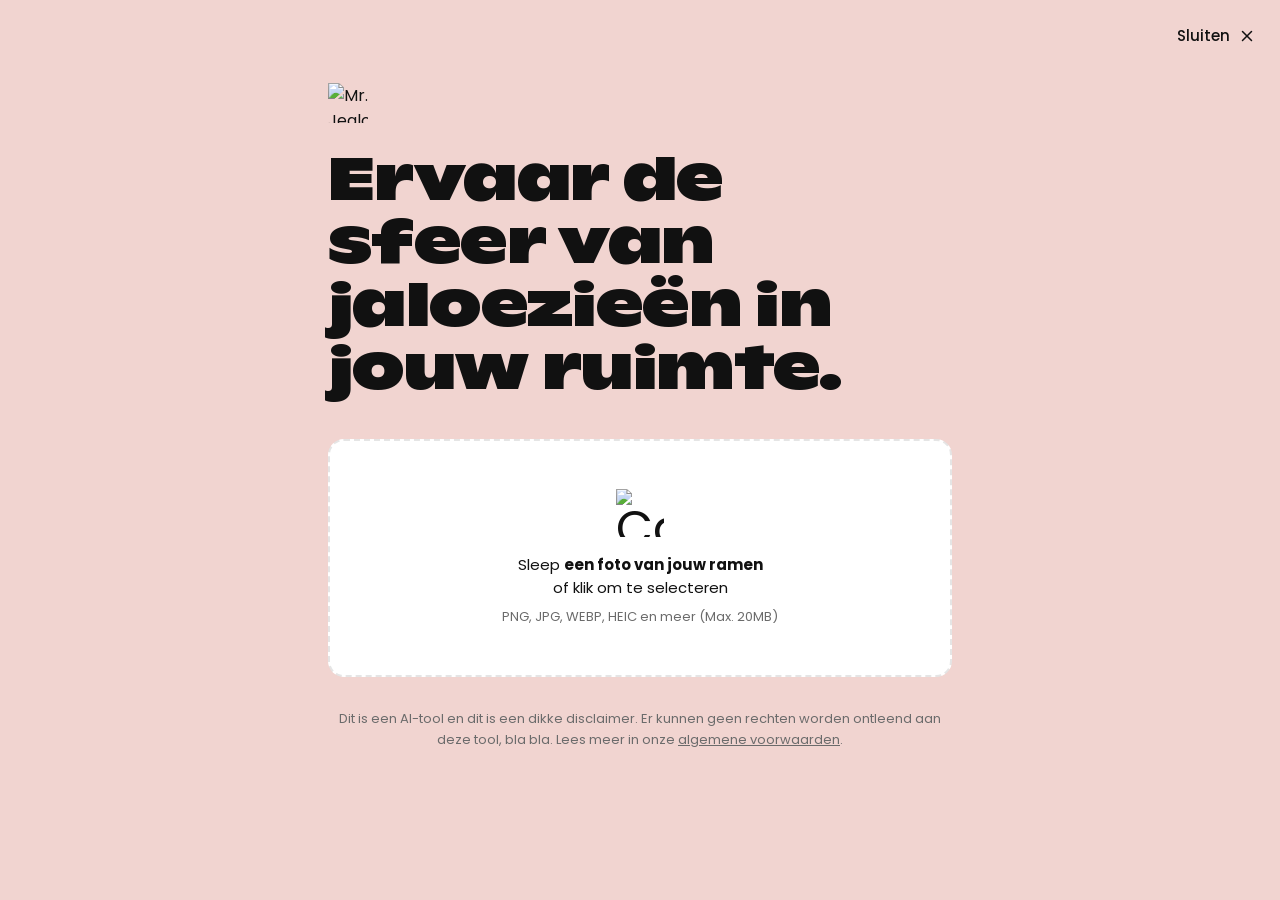
==== commit 59f04db5: "Enhance color catalog and rendering logic; update file size limits and add constraint notifications" ====
--- a/static/index.html
+++ b/static/index.html
@@ -49,7 +49,7 @@
           Sleep <strong>een foto van jouw ramen</strong><br>
           of klik om te selecteren
         </p>
-        <p class="upload-hint">PNG, JPG, WEBP, HEIC en meer (Max. 4MB)</p>
+        <p class="upload-hint">PNG, JPG, WEBP, HEIC en meer (Max. 20MB)</p>
       </label>
 
       <p class="landing-disclaimer">
@@ -224,13 +224,13 @@
             Ladder
           </div>
           <div class="radio-group grid-2" id="rg-ladder">
-            <label class="radio-item selected" data-value="Ladderband">
+            <label class="radio-item selected" data-value="Ladderkoord">
+              <div class="radio-dot"></div>
+              <span class="radio-label">Ladderkoord</span>
+            </label>
+            <label class="radio-item" data-value="Ladderband">
               <div class="radio-dot"></div>
               <span class="radio-label">Ladderband</span>
-            </label>
-            <label class="radio-item" data-value="Ladderkoord">
-              <div class="radio-dot"></div>
-              <span class="radio-label">Ladderkoord</span>
             </label>
           </div>
         </div>
@@ -343,6 +343,7 @@
   </div>
 </div>
 
+<div class="constraint-toast" id="constraint-toast"></div>
 <script src="script.js"></script>
 </body>
 </html>
--- a/static/style.css
+++ b/static/style.css
@@ -941,6 +941,34 @@
   opacity: 1;
 }
 
+.radio-item.disabled {
+  opacity: 0.35;
+  cursor: not-allowed;
+  pointer-events: none;
+}
+
+/* Constraint toast notification */
+.constraint-toast {
+  position: fixed;
+  bottom: 24px;
+  left: 50%;
+  transform: translateX(-50%) translateY(12px);
+  background: var(--text-dark, #1a1a1a);
+  color: #fff;
+  font-size: 13px;
+  padding: 10px 18px;
+  border-radius: 8px;
+  z-index: 9999;
+  opacity: 0;
+  pointer-events: none;
+  transition: opacity 0.25s ease, transform 0.25s ease;
+  white-space: nowrap;
+}
+.constraint-toast.visible {
+  opacity: 1;
+  transform: translateX(-50%) translateY(0);
+}
+
 .radio-label {
   font-size: 14px;
   font-weight: 400;
@@ -1032,13 +1060,14 @@
   right: 0;
   bottom: 0;
   width: 380px;
+  max-width: 100vw;
   background: var(--bg-card);
   z-index: 101;
   display: flex;
   flex-direction: column;
   transform: translateX(100%);
   transition: transform 0.3s cubic-bezier(0.4, 0, 0.2, 1);
-  box-shadow: -4px 0 24px rgba(0,0,0,0.12);
+  box-shadow: -4px 0 24px rgba(0, 0, 0, 0.12);
 }
 
 .flyout-overlay.open .flyout-panel {
@@ -1050,7 +1079,7 @@
   align-items: center;
   justify-content: space-between;
   padding: 20px 20px 16px;
-  border-bottom: 1px solid rgba(0,0,0,0.07);
+  border-bottom: 1px solid rgba(0, 0, 0, 0.07);
   flex-shrink: 0;
 }
 
@@ -1067,17 +1096,17 @@
   display: flex;
   gap: 0;
   padding: 12px 20px;
-  border-bottom: 1px solid rgba(0,0,0,0.07);
+  border-bottom: 1px solid rgba(0, 0, 0, 0.07);
   flex-shrink: 0;
 }
 
 .flyout-list {
   flex: 1;
   overflow-y: auto;
-  padding: 8px 16px 20px;
+  padding: 12px 16px 20px;
   display: grid;
-  grid-template-columns: 1fr 1fr;
-  gap: 8px;
+  grid-template-columns: repeat(2, minmax(0, 1fr)) !important;
+  gap: 12px;
   align-content: start;
 }
 
@@ -1091,14 +1120,17 @@
 }
 
 .flyout-item {
+  width: 100%;
+  min-width: 0;
   display: flex;
   flex-direction: column;
   padding: 0;
-  border-radius: var(--radius-input);
+  border: 1.5px solid var(--pink-border);
+  border-radius: 12px;
+  background: var(--bg-card);
+  overflow: hidden;
   cursor: pointer;
-  transition: border-color 0.15s;
-  border: 1.5px solid var(--pink-border);
-  overflow: hidden;
+  transition: border-color 0.15s ease, box-shadow 0.15s ease;
 }
 
 .flyout-item:hover {
@@ -1111,31 +1143,36 @@
 }
 
 .flyout-thumb-wrap {
-  position: relative;
   width: 100%;
-  padding-bottom: 100%;
+  aspect-ratio: 4 / 3;
   overflow: hidden;
   background: var(--pink-light);
   flex-shrink: 0;
+  display: flex;
+  align-items: stretch;
+  justify-content: stretch;
+  border-radius: 0;
 }
 
 .flyout-thumb {
-  position: absolute;
-  inset: 0;
-  width: 100%;
-  height: 100%;
-  object-fit: contain;
-  display: block;
+  width: 100% !important;
+  height: 100% !important;
+  object-fit: cover !important;
+  object-position: center !important;
+  display: block !important;
+  border-radius: 0 !important;
 }
 
 .flyout-info {
-  padding: 8px 10px 10px;
+  padding: 9px 10px 11px;
   min-width: 0;
+  background: var(--bg-card);
 }
 
 .flyout-name {
-  font-size: 12px;
+  font-size: 13px;
   font-weight: 700;
+  line-height: 1.25;
   color: var(--text-dark);
   white-space: nowrap;
   overflow: hidden;
@@ -1144,9 +1181,22 @@
 
 .flyout-material {
   font-size: 11px;
+  line-height: 1.3;
   color: var(--text-muted);
-  margin-top: 2px;
-}
+  margin-top: 3px;
+}
+
+@media (max-width: 480px) {
+  .flyout-panel {
+    width: 100vw;
+  }
+
+  .flyout-list {
+    gap: 10px;
+    padding: 10px 12px 20px;
+  }
+}
+
 
 /* Material toggle — segmented pill, strict separation */
 .mat-toggle {
